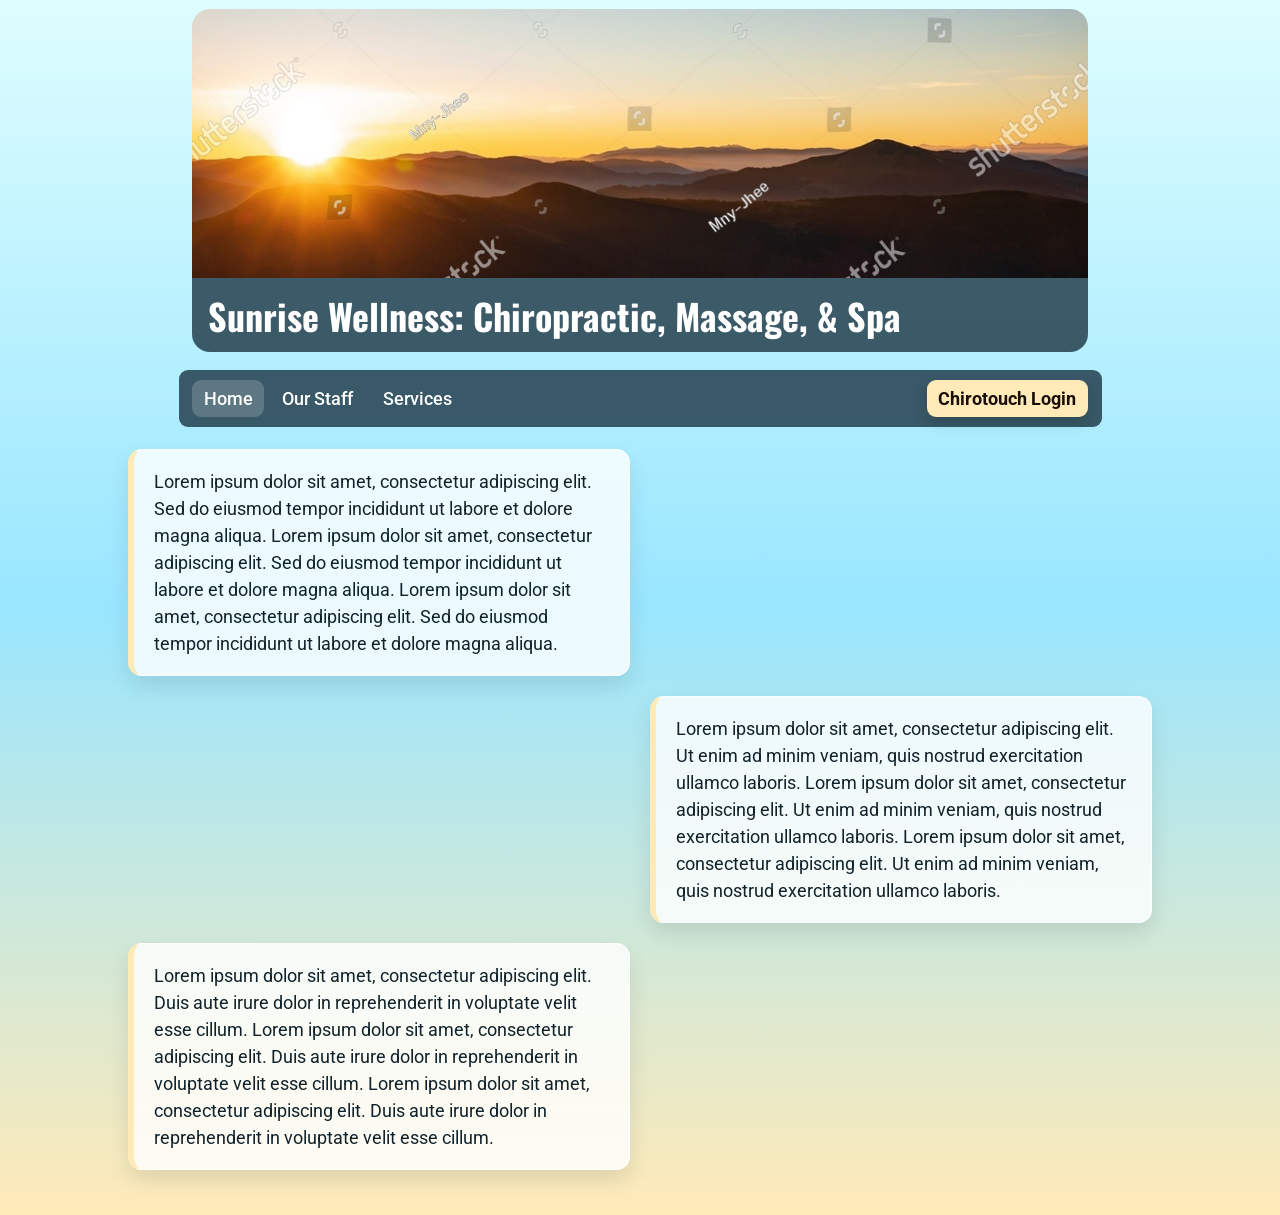
==== index.html @ 1ce016d4 "Initial Upload" ====
<!DOCTYPE html>
<html lang="en">
<head>
  <meta charset="utf-8" />
  <meta name="viewport" content="width=device-width, initial-scale=1" />
  <link rel="stylesheet" href="css/main.css" />
  <link rel="stylesheet" href="css/index.css" />
  <link rel="icon" href="images/icon.png" />
  <title>Sunrise Wellness</title>
</head>

<body>
  <script src="js/scripts.js"></script>

  <!-- Banner + Title -->
  <header class="top-wrap">
    <img class="banner" src="images/tempbanner.jpg" alt="Sunrise over mountains" />
    <h1 class="site-title">Sunrise Wellness: Chiropractic, Massage, &amp; Spa</h1>
  </header>

  <!-- Navbar -->
  <nav class="nav-wrap" aria-label="Primary Navigation">
    <div class="nav-left">
      <a class="nav-link is-active" href="index.html">Home</a>
      <a class="nav-link" href="staff.html">Our Staff</a>
      <a class="nav-link" href="services.html">Services</a>
    </div>

    <div class="nav-right">
      <a class="nav-link nav-ct" href="https://practice.chirotouch.com/portal/SunriseWellnessChiropracticMassageSpa" rel="noopener noreferrer">Chirotouch Login</a>
    </div>
  </nav>

  <!-- Body content -->
  <main class="content-wrap">
    <section class="home-grid">
      <article class="card card-a">
        <p>Lorem ipsum dolor sit amet, consectetur adipiscing elit. Sed do eiusmod tempor incididunt ut labore et dolore magna aliqua. Lorem ipsum dolor sit amet, consectetur adipiscing elit. Sed do eiusmod tempor incididunt ut labore et dolore magna aliqua. Lorem ipsum dolor sit amet, consectetur adipiscing elit. Sed do eiusmod tempor incididunt ut labore et dolore magna aliqua.</p>
      </article>

      <article class="card card-b">
        <p>Lorem ipsum dolor sit amet, consectetur adipiscing elit. Ut enim ad minim veniam, quis nostrud exercitation ullamco laboris. Lorem ipsum dolor sit amet, consectetur adipiscing elit. Ut enim ad minim veniam, quis nostrud exercitation ullamco laboris. Lorem ipsum dolor sit amet, consectetur adipiscing elit. Ut enim ad minim veniam, quis nostrud exercitation ullamco laboris.</p>
      </article>

      <article class="card card-c">
        <p>Lorem ipsum dolor sit amet, consectetur adipiscing elit. Duis aute irure dolor in reprehenderit in voluptate velit esse cillum. Lorem ipsum dolor sit amet, consectetur adipiscing elit. Duis aute irure dolor in reprehenderit in voluptate velit esse cillum. Lorem ipsum dolor sit amet, consectetur adipiscing elit. Duis aute irure dolor in reprehenderit in voluptate velit esse cillum.</p>
      </article>
    </section>
  </main>
</body>
</html>
---- css/main.css ----
/* Importing Fonts */
@import url('https://fonts.googleapis.com/css2?family=Oswald:wght@200..700&display=swap');
@import url('https://fonts.googleapis.com/css2?family=Roboto:ital,wght@0,100..900;1,100..900&display=swap');

/* Colour Palette */
:root{
  --sky-1: #defdff;
  --sky-2: #99E6FF;
  --sun-1: #FFEAB8;
  --sun-2: #ff9c4a;
  --sun-3: #ff6a3d;
  --ink: #11222a;
  --card: rgba(255, 255, 255, 0.80);
  --nav: rgba(12, 33, 46, 0.72);
  --navText: #ffffff;
}

/* Global */
html {
  font-size: 18px;
  font-family: Roboto, sans-serif;
  color: var(--ink);
  scroll-behavior: smooth;
}
body {
  margin: 0;
  min-height: 100vh;
  background: linear-gradient(180deg, var(--sky-1), var(--sky-2), var(--sun-1));
}

/* Banner + Title Header */
.top-wrap{
  width: 70%;
  max-width: 65rem;
  margin: 0.5rem auto 1rem;
}
.banner{
  display: block;
  width: 100%;
  object-fit: cover;
  border-radius: 1rem 1rem 0 0;
}
.site-title{
  font-family: Oswald, sans-serif;
  font-size: 2rem;
  margin: 0;
  padding: 0.6rem 0.9rem;
  color: var(--navText);
  background: var(--nav);
  border-radius: 0 0 1rem 1rem;
}

/* Navbar (same width as banner) */
.nav-wrap{
  width: 70%;
  max-width: 70rem;
  margin: 0 auto;
  display: flex;
  justify-content: space-between;
  align-items: center;
  gap: 1rem;
  padding: 0.55rem 0.75rem;
  background: var(--nav);
  border-radius: 0.5rem;
}
.nav-left, .nav-right{
  display: flex;
  align-items: center;
  gap: 0.35rem;
}
/* In-site Links */
.nav-link{
  color: var(--navText);
  text-decoration: none;
  padding: 0.45rem 0.65rem;
  border-radius: 0.5rem;
  font-weight: 500;
}
.nav-link:hover{
  background: rgba(255, 255, 255, 0.14);
}
.is-active{
  background: rgba(255, 255, 255, 0.18);
}
/* Chirotouch Link */
.nav-ct{
  background: var(--sun-1);
  color: #1a0e08;
  font-weight: 700;
  box-shadow: 0 6px 14px rgba(0,0,0,0.18);
}
.nav-ct:hover{
  background: var(--sun-3);
}

/* Mobile Viewing */
@media (max-width: 860px){
  .top-wrap, .nav-wrap{ width: 90%; }
  .content-wrap{ width: 90%; }
  .banner{ height: 220px; }
  .site-title{ font-size: 1.7rem; }
}
---- css/index.css ----
/* Body Content */
.content-wrap{
  width: 80%;
  max-width: 75rem;
  margin: 1.2rem auto 2.5rem auto;
}

/* Grid Layout */
.home-grid{
  display: grid;
  grid-template-columns: 1fr 1fr;
  grid-template-rows: auto auto auto;
  gap: 1.1rem;
  align-items: start;
}
.card{
  background: var(--card);
  border: 1px solid rgba(255,255,255,0.7);
  border-left: 6px solid var(--sun-1);
  border-radius: 0.75rem;
  padding: 1rem 1.1rem;
  box-shadow: 0 10px 22px rgba(0,0,0,0.10);
}
.card p{
  margin: 0;
  line-height: 1.5;
}

/* Grid Positions */
.card-a{ grid-column: 1; grid-row: 1; } /* Top Left */
.card-b{ grid-column: 2; grid-row: 2; } /* Middle Right */
.card-c{ grid-column: 1; grid-row: 3; } /* Bottom Left */

/* Mobile Viewing */
@media (max-width: 860px){
  .home-grid{
    grid-template-columns: 1fr;
    grid-template-rows: auto;
  }
  .card-a, .card-b, .card-c{
    grid-column: 1;
    grid-row: auto;
  }
}
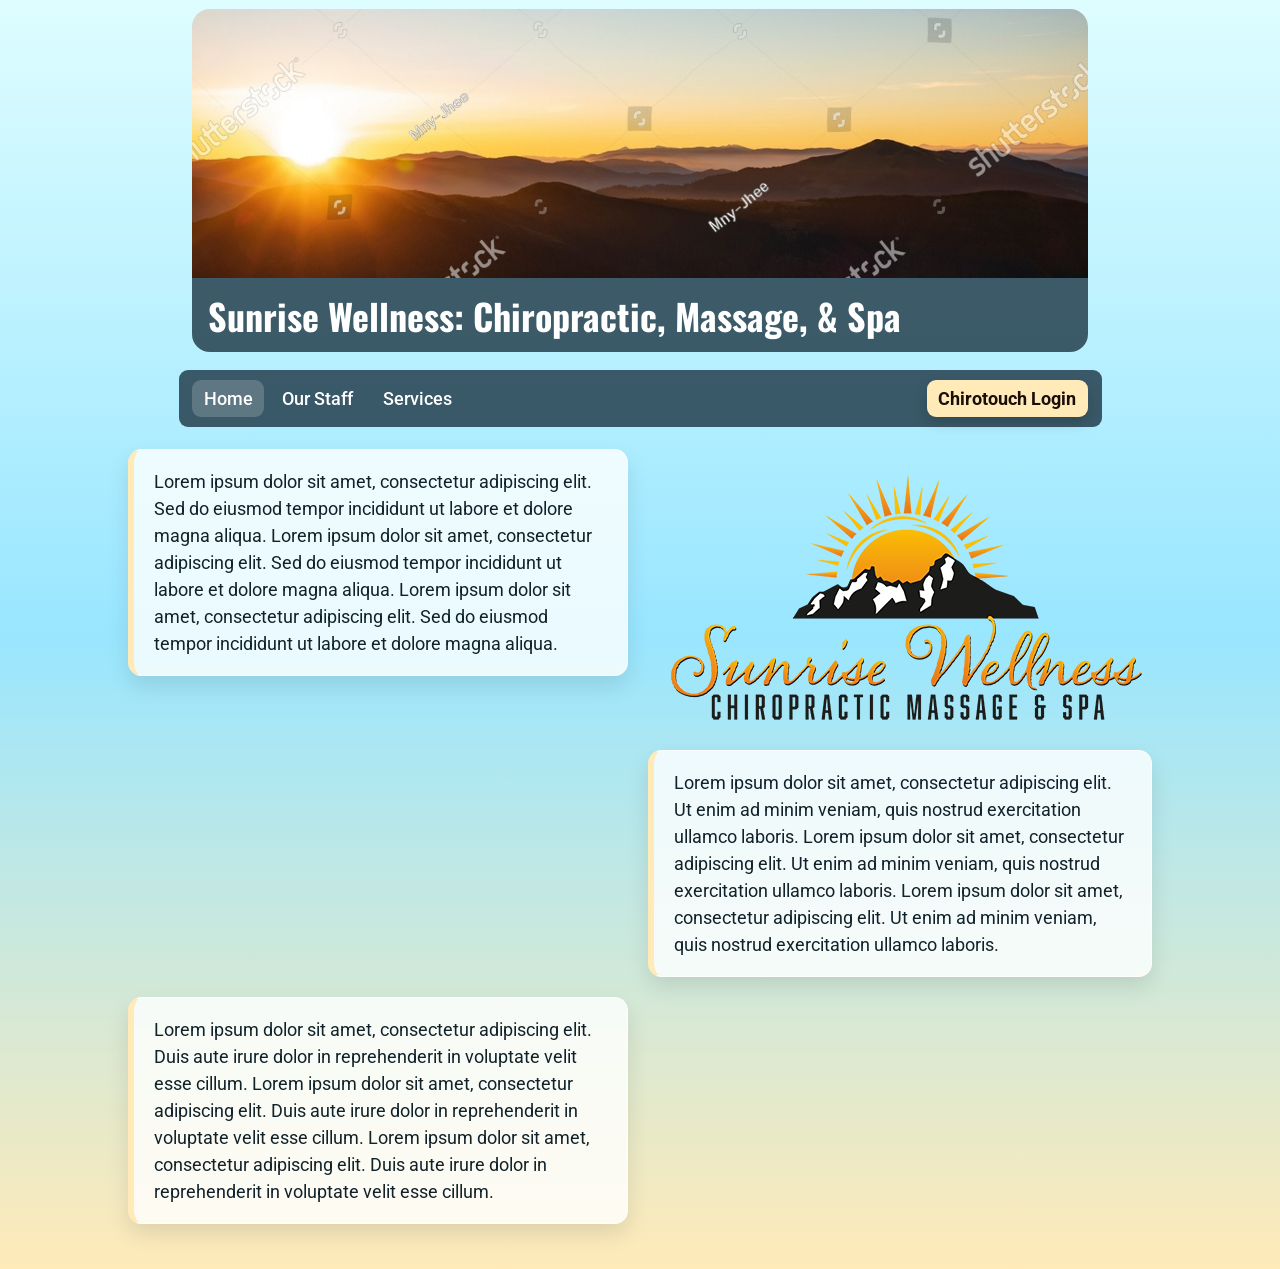
==== commit d90fab23: "Update 1" ====
--- a/index.html
+++ b/index.html
@@ -14,7 +14,7 @@
 
   <!-- Banner + Title -->
   <header class="top-wrap">
-    <img class="banner" src="images/tempbanner.jpg" alt="Sunrise over mountains" />
+    <img class="banner" src="images/tempbanner.jpg" alt="Sunrise over mountains"/>
     <h1 class="site-title">Sunrise Wellness: Chiropractic, Massage, &amp; Spa</h1>
   </header>
 
@@ -37,6 +37,10 @@
       <article class="card card-a">
         <p>Lorem ipsum dolor sit amet, consectetur adipiscing elit. Sed do eiusmod tempor incididunt ut labore et dolore magna aliqua. Lorem ipsum dolor sit amet, consectetur adipiscing elit. Sed do eiusmod tempor incididunt ut labore et dolore magna aliqua. Lorem ipsum dolor sit amet, consectetur adipiscing elit. Sed do eiusmod tempor incididunt ut labore et dolore magna aliqua.</p>
       </article>
+	  
+	  <article class="image image-a">
+		<img src="images/logoSmall.png" alt="Sunrise Wellness Logo"/>
+	  </article>
 
       <article class="card card-b">
         <p>Lorem ipsum dolor sit amet, consectetur adipiscing elit. Ut enim ad minim veniam, quis nostrud exercitation ullamco laboris. Lorem ipsum dolor sit amet, consectetur adipiscing elit. Ut enim ad minim veniam, quis nostrud exercitation ullamco laboris. Lorem ipsum dolor sit amet, consectetur adipiscing elit. Ut enim ad minim veniam, quis nostrud exercitation ullamco laboris.</p>
--- a/css/index.css
+++ b/css/index.css
@@ -25,9 +25,14 @@
   margin: 0;
   line-height: 1.5;
 }
+.image {
+	display: flex;
+	justify-content: center;
+}
 
 /* Grid Positions */
 .card-a{ grid-column: 1; grid-row: 1; } /* Top Left */
+.image-a{ grid-column: 2; grid-row: 1; } /*Top Right */
 .card-b{ grid-column: 2; grid-row: 2; } /* Middle Right */
 .card-c{ grid-column: 1; grid-row: 3; } /* Bottom Left */
 
@@ -37,7 +42,7 @@
     grid-template-columns: 1fr;
     grid-template-rows: auto;
   }
-  .card-a, .card-b, .card-c{
+  .card-a, .card-b, .card-c, .image-a{
     grid-column: 1;
     grid-row: auto;
   }
